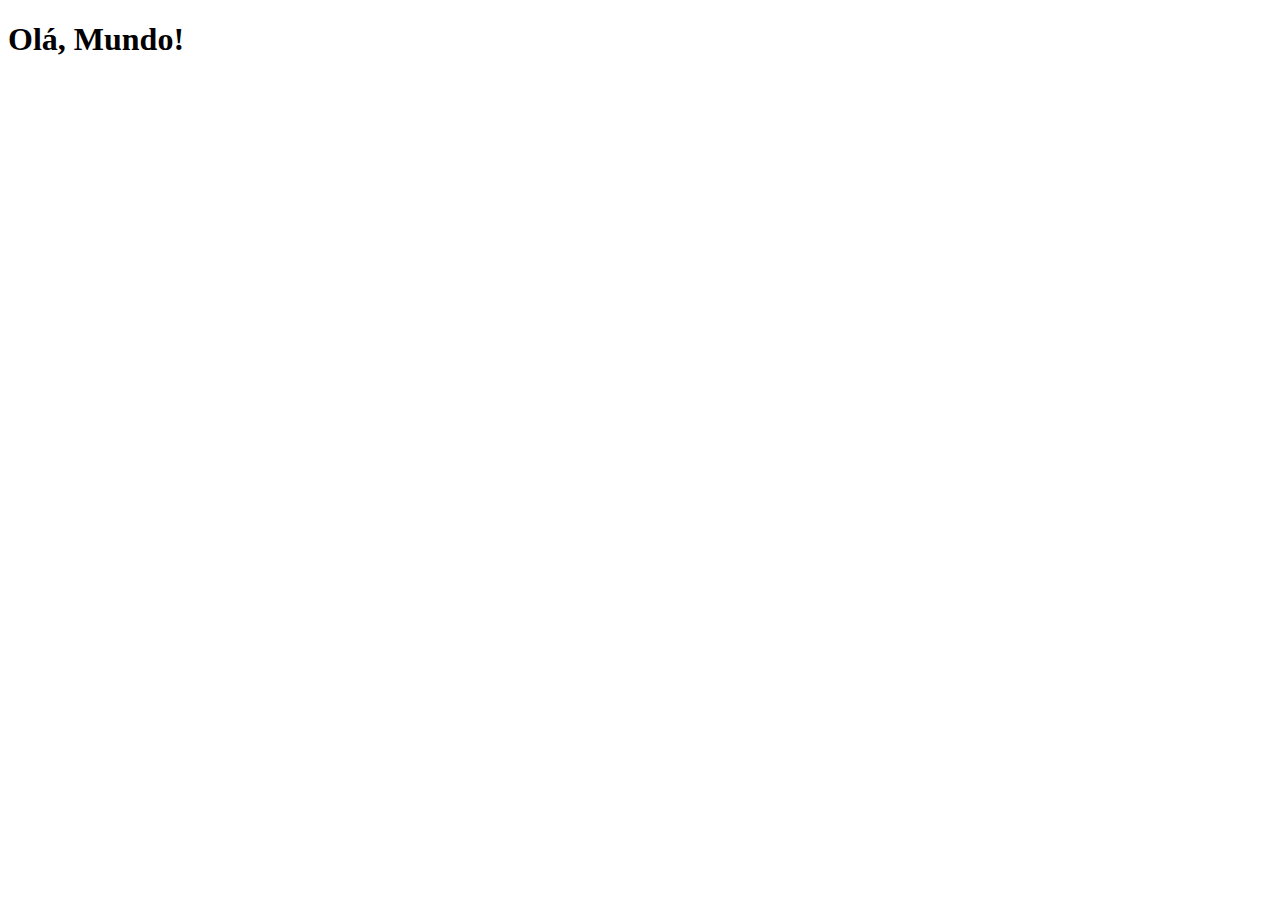
==== index.html @ 75cdc899 "index" ====
<!DOCTYPE html>
<html lang="pt-br">
<head>
    <meta charset="UTF-8">
    <meta name="viewport" content="width=device-width, initial-scale=1.0">
    <title>Projeto social</title>
</head>
<body>
    <h1>Olá, Mundo!</h1>
</body>
</html>
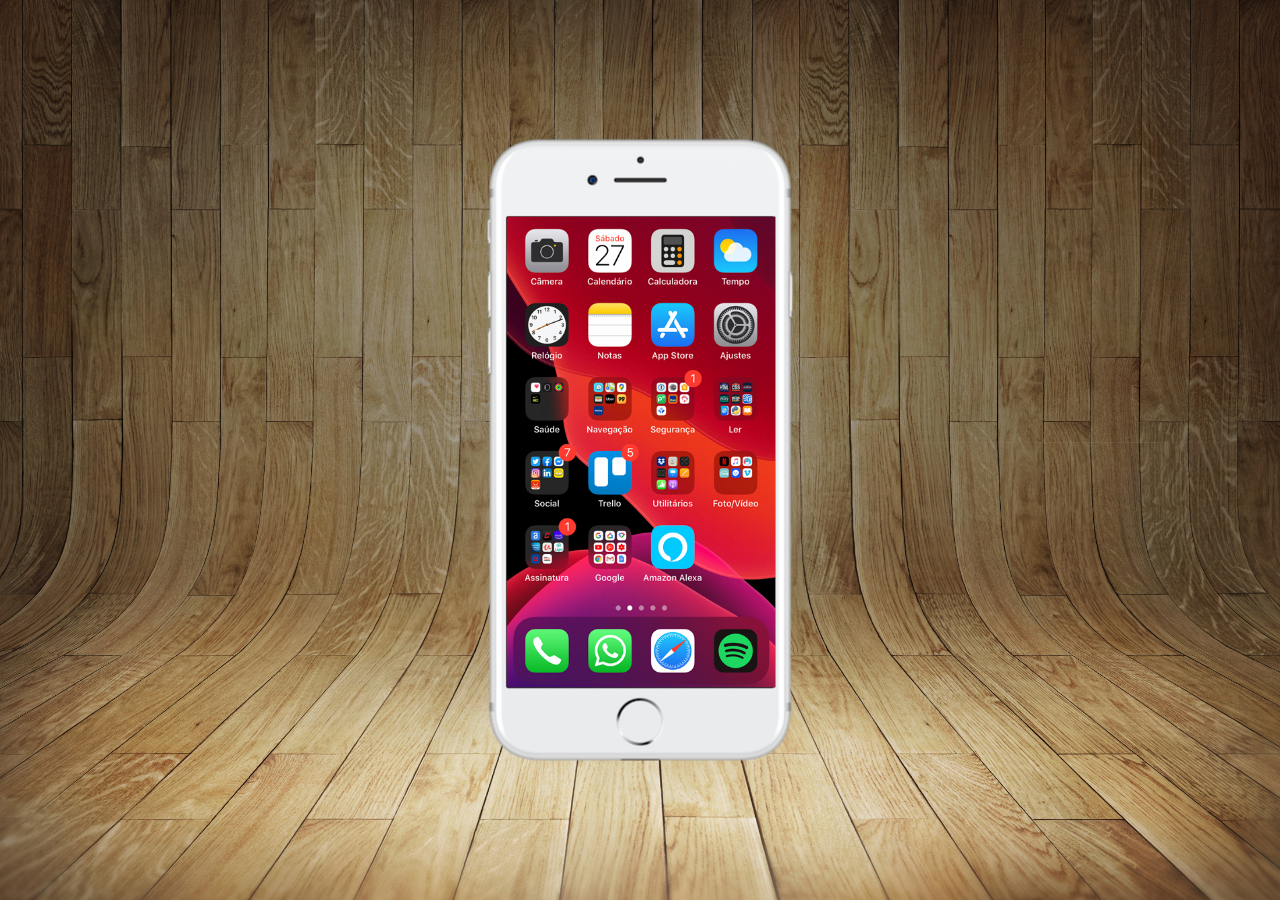
==== commit 77eeb5aa: "projeto" ====
--- a/index.html
+++ b/index.html
@@ -4,8 +4,20 @@
     <meta charset="UTF-8">
     <meta name="viewport" content="width=device-width, initial-scale=1.0">
     <title>Projeto social</title>
+    <link rel="shortcut icon" href="favicon.ico" type="image/x-icon">
+    <link rel="stylesheet" href="estilos/style.css">
 </head>
 <body>
-    <h1>Olá, Mundo!</h1>
+    <main>
+        <section id="telefone">
+            <iframe src="home.html" name="tela" id="tela" frameborder="0"></iframe>
+
+        </section>
+
+        <section id="redes-sociasi">
+
+        </section>
+    </main>
+
 </body>
 </html>--- a/estilos/style.css
+++ b/estilos/style.css
@@ -0,0 +1,45 @@
+@charset "UTF-8";
+
+*{
+    margin: 0;
+    padding: 0;
+    font-family: Arial, Helvetica, sans-serif;
+}
+
+html, body{
+    height: 100vh;
+    width: 100vw;
+    background-color: black;
+}
+
+body{
+    background: url('../imagens/fundo-madeira.jpg')no-repeat top center;
+    background-size: cover;
+    background-attachment: fixed;
+}
+
+main{
+    height: 100vh;
+    position: relative;
+
+}
+
+section#telefone{
+    position: absolute;
+    top: 50%;
+    left: 50%;
+    transform: translate(-50%, -50%);
+
+    height: 627px;
+    width: 311px;
+    background: url('../imagens/frame-iphone.png') no-repeat;
+    
+}
+
+iframe#tela{
+    position: relative;
+    top: 80px;
+    left: 22px;
+    width: 269px;
+    height: 471px;
+}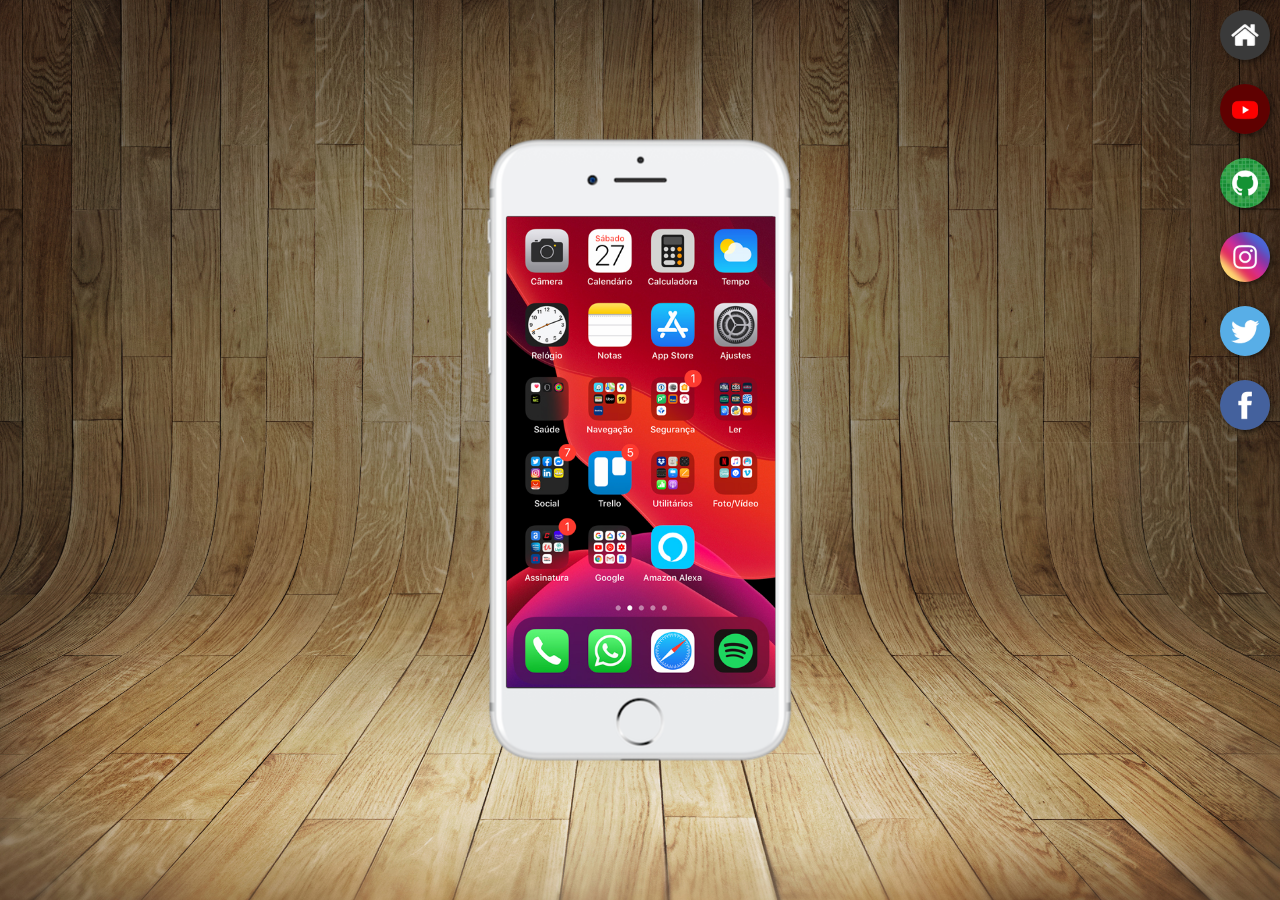
==== commit ba446124: "botoes na lateral" ====
--- a/index.html
+++ b/index.html
@@ -14,7 +14,13 @@
 
         </section>
 
-        <section id="redes-sociasi">
+        <section id="redes-sociais">
+            <a href="#" target="tela"> <img src="imagens/logo-home.jpg" alt=""></a><br>
+            <a href="#" target="tela"> <img src="imagens/logo-youtube.jpg" alt=""></a><br>
+            <a href="#" target="tela"> <img src="imagens/logo-github.jpg" alt=""></a><br>
+            <a href="#" target="tela"> <img src="imagens/logo-instagram.jpg" alt=""></a><br>
+            <a href="#" target="tela"> <img src="imagens/logo-twitter.jpg" alt=""></a><br>
+            <a href="#" target="tela"> <img src="imagens/logo-facebook.jpg" alt=""></a><br>
 
         </section>
     </main>
--- a/estilos/style.css
+++ b/estilos/style.css
@@ -42,4 +42,24 @@
     left: 22px;
     width: 269px;
     height: 471px;
+}
+
+section#redes-sociais{
+    text-align: right;
+}
+
+
+section#redes-sociais img{
+    width: 50px;
+    margin: 10px;
+    border-radius: 50%;
+    box-shadow: 2px 2px 5px rgba(0, 0, 0, 0.482);
+    box-sizing: border-box;
+}
+
+section#redes-sociais img:hover{
+    border: 2px solid white;
+    transform: translate(-3px, -3px);
+    box-shadow: 5px 5px 10px rgba(0, 0, 0, 0.479);
+    transition: transform .5s;
 }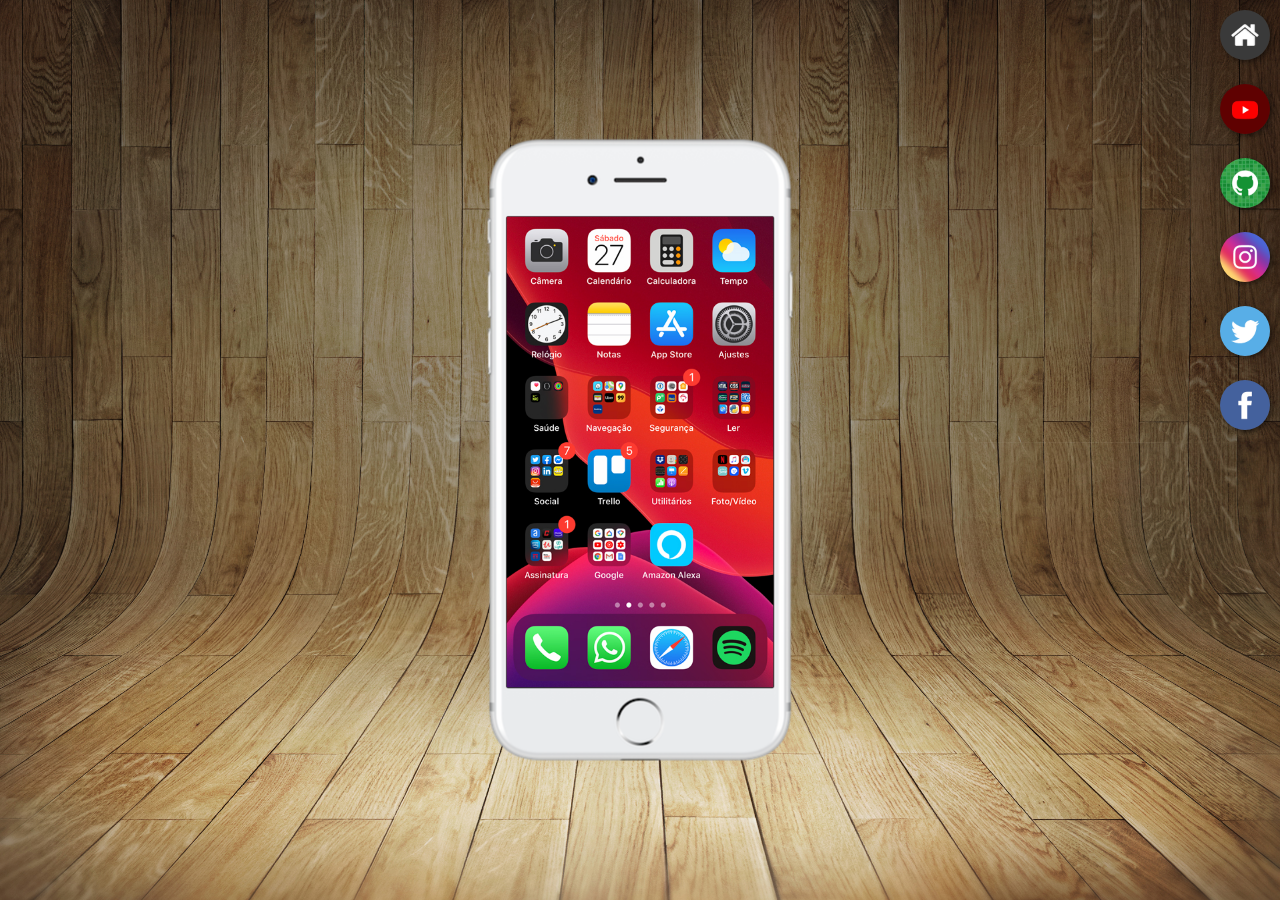
==== commit 988df002: "att" ====
--- a/index.html
+++ b/index.html
@@ -15,12 +15,12 @@
         </section>
 
         <section id="redes-sociais">
-            <a href="#" target="tela"> <img src="imagens/logo-home.jpg" alt=""></a><br>
-            <a href="#" target="tela"> <img src="imagens/logo-youtube.jpg" alt=""></a><br>
-            <a href="#" target="tela"> <img src="imagens/logo-github.jpg" alt=""></a><br>
-            <a href="#" target="tela"> <img src="imagens/logo-instagram.jpg" alt=""></a><br>
+            <a href="home.html" target="tela"> <img src="imagens/logo-home.jpg" alt=""></a><br>
+            <a href="youtube.html" target="tela"> <img src="imagens/logo-youtube.jpg" alt=""></a><br>
+            <a href="github.html" target="tela"> <img src="imagens/logo-github.jpg" alt=""></a><br>
+            <a href="instagram.html" target="tela"> <img src="imagens/logo-instagram.jpg" alt=""></a><br>
             <a href="#" target="tela"> <img src="imagens/logo-twitter.jpg" alt=""></a><br>
-            <a href="#" target="tela"> <img src="imagens/logo-facebook.jpg" alt=""></a><br>
+            <a href="face.html" target="tela"> <img src="imagens/logo-facebook.jpg" alt=""></a><br>
 
         </section>
     </main>
--- a/estilos/style.css
+++ b/estilos/style.css
@@ -40,7 +40,7 @@
     position: relative;
     top: 80px;
     left: 22px;
-    width: 269px;
+    width: 267px;
     height: 471px;
 }
 
